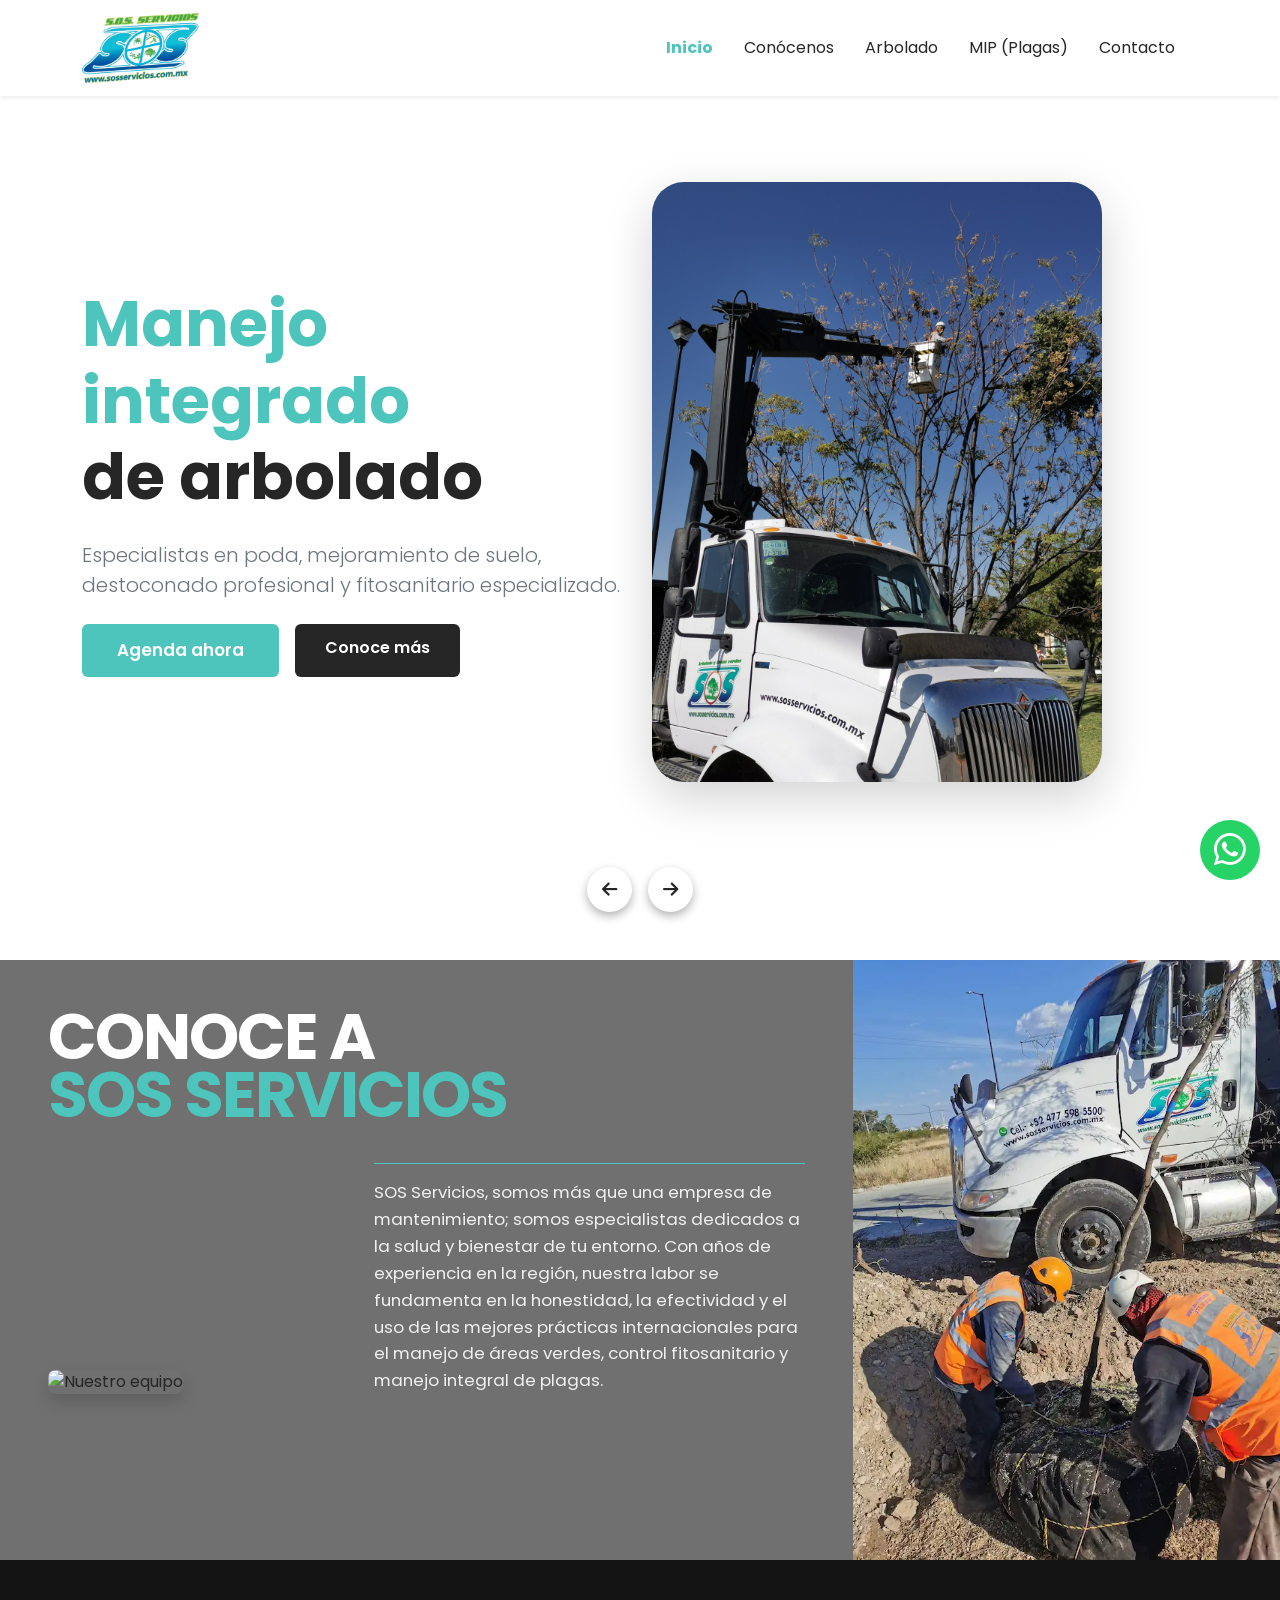
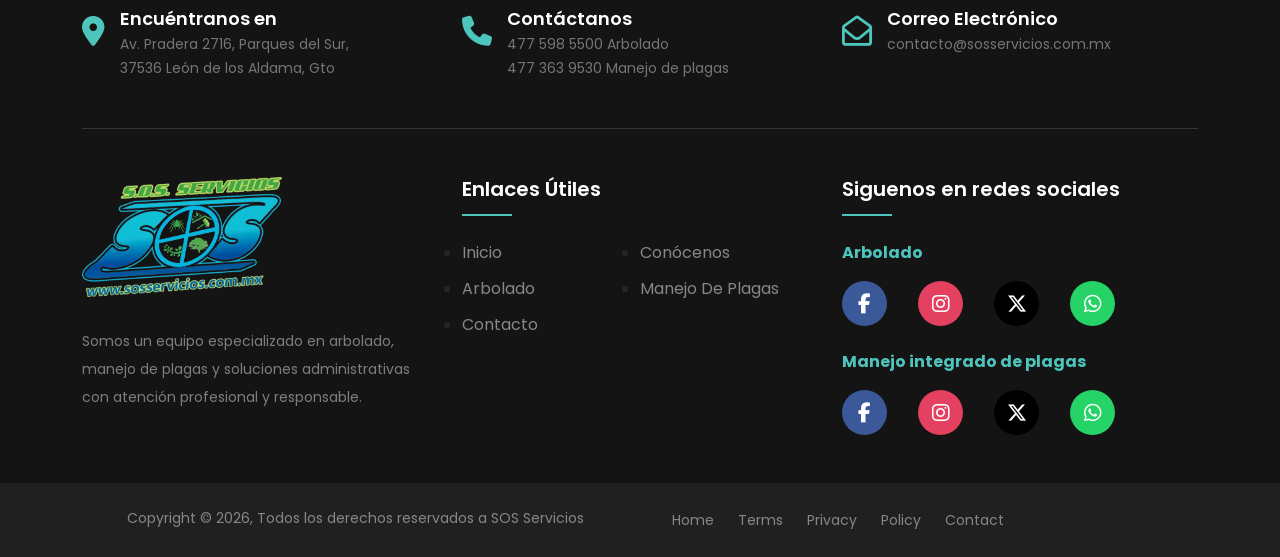
==== index.html @ 84e31ae5 "Feature: implementar menú flotante de WhatsApp modularizado" ====
<!DOCTYPE html>
<html lang="es">

<head>
    <meta charset="UTF-8">
    <meta name="viewport" content="width=device-width, initial-scale=1.0">
    <title>SOS Servicios | Especialistas en Arbolado y Plagas</title>
    <meta name="description"
        content="Expertos en manejo integrado de plagas, fumigación, poda profesional y cuidado de arbolado en León, Guanajuato. Soluciones efectivas y seguras.">
    <meta name="keywords"
        content="control de plagas leon gto, fumigaciones leon, poda de arboles leon guanajuato, endoterapia, destoconado, sos servicios">
    <meta name="author" content="SOS Servicios">

    <!-- Geo-etiquetas para posicionamiento local -->
    <meta name="geo.region" content="MX-GUA">
    <meta name="geo.placename" content="León">

    <!-- Open Graph (Para que se vea profesional al compartir por WhatsApp o Facebook) -->
    <meta property="og:title" content="SOS Servicios | Arbolado y Plagas en León, Gto.">
    <meta property="og:description"
        content="Expertos en control de plagas y cuidado de arbolado. Soluciones seguras para tu hogar o empresa en León.">
    <meta property="og:image" content="img/SOSLogoSinFondo.png">
    <meta property="og:locale" content="es_MX">
    <meta property="og:type" content="website">


    <!-- Bootstrap 5 CSS -->
    <link href="https://cdn.jsdelivr.net/npm/bootstrap@5.3.0/dist/css/bootstrap.min.css" rel="stylesheet">
    <!-- Google Fonts -->
    <link href="https://fonts.googleapis.com/css2?family=Poppins:wght@400;600;700&display=swap" rel="stylesheet">
    <!-- Font Awesome para los iconos -->
    <link rel="stylesheet" href="https://cdnjs.cloudflare.com/ajax/libs/font-awesome/6.5.1/css/all.min.css"
        integrity="sha512-DTOQO9RWCH3ppGqcWaEA1BIZOC6xxalwEsw9c2QQeAIftl+Vegovlnee1c9QX4TctnWMn13TZye+giMm8e2LwA=="
        crossorigin="anonymous" referrerpolicy="no-referrer">
    <link rel="stylesheet" href="style/css_personalizado.css">
    <!-- Link para icono de pestaña -->
    <link rel="icon" type="image/x-icon" href="img/SOSLogoSinFondo.ico">
</head>

<body>

    <!-- Navbar -->
    <div id="header-placeholder"></div>

    <!-- Hero Slider -->
    <div id="heroCarousel" class="carousel slide" data-bs-ride="carousel">
        <div class="carousel-inner">

            <!-- Slide 1: Arbolado -->
            <div class="carousel-item active">
                <div class="container py-5">
                    <div class="row align-items-center min-vh-75">
                        <div class="col-lg-6 mb-4 mb-lg-0">
                            <h1 class="display-3 fw-bold">
                                <span class="text-sos-cyan">Manejo integrado</span> <br>
                                <span class="text-sos-dark">de arbolado</span>
                            </h1>
                            <p class="lead my-4 text-secondary">Especialistas en poda, mejoramiento de suelo, 
                                destoconado profesional y fitosanitario especializado.</p>
                            <div class="d-flex gap-3">
                                <a href="https://wa.me/524775985500" class="btn btn-sos-cyan">Agenda ahora</a>
                                <a href="arbolado.html" class="btn btn-sos-dark">Conoce más</a>
                            </div>
                        </div>
                        <div class="col-lg-6">
                            <div class="image-container">
                                <img src="img/Poda_profesional_cercana.jpg" class="img-fluid rounded-sos shadow-lg"
                                    alt="Servicio de Arbolado">
                            </div>
                        </div>
                    </div>
                </div>
            </div>

            <!-- Slide 2: Control de Plagas -->
            <div class="carousel-item">
                <div class="container py-5">
                    <div class="row align-items-center min-vh-75">
                        <div class="col-lg-6 mb-4 mb-lg-0">
                            <h1 class="display-3 fw-bold">
                                <span class="text-sos-cyan">Manejo integrado</span> <br>
                                <span class="text-sos-dark">de plagas</span>
                            </h1>
                            <p class="lead my-4 text-secondary">Servicios profesionales y especializados para el manejo
                                integrado de plagas.</p>
                            <div class="d-flex gap-3">
                                <a href="https://wa.me/524773639530" class="btn btn-sos-cyan">Agenda ahora</a>
                                <a href="mip.html" class="btn btn-sos-dark">Conoce más</a>
                            </div>
                        </div>
                        <div class="col-lg-6">
                            <div class="image-container">
                                <img src="img/mip_Recurso001.png" class="img-fluid rounded-sos shadow-lg"
                                    alt="Control de Plagas">
                            </div>
                        </div>
                    </div>
                </div>
            </div>

        </div>

                    <!-- Controles Circulares -->
            <div class="container d-flex justify-content-center gap-3 pb-5">
                <button class="btn-sos-arrow" type="button" data-bs-target="#heroCarousel" data-bs-slide="prev" aria-label="Ver diapositiva anterior">
                    <i class="fa-solid fa-arrow-left"></i>
                </button>
                <button class="btn-sos-arrow" type="button" data-bs-target="#heroCarousel" data-bs-slide="next" aria-label="Ver diapositiva siguiente">
                    <i class="fa-solid fa-arrow-right"></i>
                </button>
            </div>


        <!-- Sección Conócenos -->
        <section id="conocenos" class="editorial-section">
            <div class="container-fluid p-0">
                <div class="row g-0">

                    <!-- Bloque Izquierdo (Título, Imagen Pequeña y Texto) -->
                    <div class="col-lg-8 bg-sos-dark p-5 d-flex flex-column justify-content-start">

                        <!-- Título Superior -->
                        <div class="mb-0">
                            <h2 class="editorial-title"><a href="conocenos.html"
                                    style="color: inherit; text-decoration: none;">CONOCE A <br><span
                                        class="text-sos-cyan">SOS SERVICIOS</span></a></h2>
                        </div>

                        <!-- Fila inferior: Imagen pequeña + Texto -->
                        <div class="row g-4 align-items-end mt-2">
                            <div class="col-md-5">
                                <img src="img/mip_Recurso002.png" class="img-fluid rounded-3 shadow"
                                    alt="Nuestro equipo">
                            </div>
                            <div class="col-md-7">
                                <p class="editorial-text">
                                    SOS Servicios, somos más que una empresa de mantenimiento; somos especialistas
                                    dedicados a la salud
                                    y bienestar de tu entorno. Con años de experiencia en la región, nuestra labor se
                                    fundamenta en la
                                    honestidad, la efectividad y el uso de las mejores prácticas internacionales para el
                                    manejo de
                                    áreas verdes, control fitosanitario y manejo integral de plagas.
                                </p>
                            </div>
                        </div>
                    </div>

                    <!-- Bloque Derecho (Imagen Grande) -->
                    <div class="col-lg-4">
                        <div class="editorial-img-main" style="background-image: url('img/transplante.webp');">
                        </div>
                    </div>

                </div>
            </div>
        </section>
        <!-- Fin de la sección Conócenos-->


        
    </div>

    
    <!-- footer -->
    <div id="footer-placeholder"></div>
    <div id="whatsapp-placeholder"></div>
    <!-- Bootstrap JS Bundle -->
    <script src="https://cdn.jsdelivr.net/npm/bootstrap@5.3.0/dist/js/bootstrap.bundle.min.js"></script>
    <script src="js/custom.js"></script>

</body>

</html>
---- style/css_personalizado.css ----
/* =========================================
   VARIABLES Y CONFIGURACIÓN GENERAL
   ========================================= */
:root {
    --sos-cyan: #4dc4bc;
    --sos-dark: #262626;
    --sos-gray: #707070;
}

body {
    font-family: 'Poppins', sans-serif;
    color: var(--sos-dark);
    font-size: 1rem;
    overflow-x: hidden;
    width: 100%;
}

.text-sos-cyan {
    color: var(--sos-cyan) !important;
}

.text-sos-dark {
    color: var(--sos-dark);
}

/* Contenedor de Imagen */
.rounded-sos {
    border-radius: 2rem !important;
    object-fit: cover;
}

.image-container img {
    max-height: 600px;
    width: auto;
}

.min-vh-75 {
    min-height: 75vh;
}

/* =========================================
   BOTONES
   ========================================= */
.btn-sos-cyan {
    background-color: var(--sos-cyan);
    color: white;
    padding: 14px 35px;
    border-radius: 6px;
    font-weight: 600;
    text-decoration: none;
    transition: 0.3s;
    border: none;
    font-size: 1.05rem;
}

.btn-sos-cyan:hover {
    background-color: #3ba7a0;
    color: white;
    transform: translateY(-2px);
}

.btn-sos-dark {
    background-color: var(--sos-dark);
    color: white;
    padding: 12px 30px;
    border-radius: 6px;
    font-weight: 600;
    text-decoration: none;
    transition: 0.3s;
    border: none;
}

.btn-sos-dark:hover {
    background-color: #000;
    color: white;
    transform: translateY(-2px);
}

.btn-outline-sos-cyan,
.btn-outline-sos-dark {
    border: 1px solid transparent;
    color: inherit;
    transition: 0.3s ease;
}

.btn-outline-sos-cyan {
    border-color: var(--sos-cyan);
    color: var(--sos-cyan);
    background-color: transparent;
}

.btn-outline-sos-dark {
    border-color: var(--sos-dark);
    color: var(--sos-dark);
    background-color: transparent;
}

.btn-outline-sos-cyan:hover {
    background-color: var(--sos-cyan);
    color: white;
}

.btn-outline-sos-dark:hover {
    background-color: var(--sos-dark);
    color: white;
}

/* Flechas del Carrusel */
.btn-sos-arrow {
    border: none;
    background-color: #ffffff;
    color: var(--sos-dark);
    width: 45px;
    height: 45px;
    border-radius: 50%;
    display: flex;
    align-items: center;
    justify-content: center;
    font-size: 1.1rem;
    transition: 0.3s ease;
    box-shadow: 0 4px 10px rgba(0, 0, 0, 0.3);
}

.btn-sos-arrow:hover {
    background-color: var(--sos-cyan);
    color: white;
    transform: scale(1.1);
}

/* =========================================
   NAVBAR
   ========================================= */
.navbar-brand img {
    transition: transform 0.3s;
}

.navbar-brand:hover img {
    transform: scale(1.05);
}

.nav-link {
    margin-right: 15px;
    color: var(--sos-dark) !important;
}

.nav-link.active {
    color: var(--sos-cyan) !important;
}

/* =========================================
   SECCIÓN DE SERVICIOS Y CARRUSEL 3D
   ========================================= */
.services-section {
    background-color: var(--sos-dark);
    padding: 20px 0;
    overflow-x: hidden;
}

.services-title {
    font-size: clamp(2rem, 4vw, 2.5rem);
    font-weight: 700;
    color: white;
    text-transform: uppercase;
    margin-bottom: 0 !important;
}

.services-layout {
    display: flex;
    align-items: center;
    justify-content: space-between;
    gap: 10px;
    flex-wrap: nowrap;
    padding: 0 30px 0 80px;
    width: 100%;
    overflow-x: hidden;
}

.contact-button-container {
    display: flex;
    align-items: center;
    justify-content: center;
    flex-shrink: 0;
    margin-right: 20px;
}

.carousel-3d-container {
    perspective: 1000px;
    padding: 0;
    flex: 1; 
    width: 100%; 
    max-width: 480px;
    margin-left: 30px;
}

.carousel-3d {
    position: relative;
    display: block;
    height: 520px; 
    width: 100%;
    max-width: 600px;
    margin: 0 auto;
    transform-style: preserve-3d;
    perspective: 1000px;
}

.carousel-item-3d {
    position: absolute;
    top: 0;
    left: 50%;
    width: 100%;
    max-width: 520px;
    transition: transform 0.6s ease, opacity 0.6s ease;
    cursor: pointer;
    opacity: 0;
    transform: translate3d(100px, 0, 0) scale(0.6);
    z-index: 1;
    will-change: transform, opacity;
}

.carousel-item-3d.active {
    position: absolute;
    top: 0;
    left: 50%;
    opacity: 1;
    transform: translate3d(-50%, 0, 0) scale(1);
    z-index: 3;
}

.carousel-item-3d.prev {
    top: 0;
    left: 50%;
    transform: translate3d(-100%, 0, 0) scale(0.75);
    opacity: 0.7;
    z-index: 2;
}

.carousel-item-3d.next {
    top: 0;
    left: 50%;
    transform: translate3d(0, 0, 0) scale(0.75);
    opacity: 0.7;
    z-index: 2;
}

.service-card-3d {
    background-color: white;
    border-radius: 10px;
    overflow: hidden;
    box-shadow: 0 5px 15px rgba(0,0,0,0.2);
    transition: all 0.3s ease;
    display: flex;
    flex-direction: column;
    width: 100%;
    max-width: 520px;
    height: 500px;
    position: relative;
    align-items: center;
    justify-content: flex-end;
}

.service-card-3d::before {
    content: '';
    position: absolute;
    top: 0;
    left: 0;
    right: 0;
    bottom: 0;
    background: linear-gradient(to bottom, rgba(0, 0, 0, 0), rgba(0, 0, 0, 0.3));
    z-index: 2;
}

.service-card-3d::after {
    display: none;
}

.service-card-info {
    position: absolute;
    bottom: 15px;
    left: 20px;
    right: 20px;
    padding: 18px 16px;
    box-sizing: border-box;
    background-color: rgba(255, 255, 255, 0.96);
    border-radius: 12px;
    z-index: 3;
    display: flex;
    flex-direction: column;
    justify-content: center;
    gap: 8px;
    box-shadow: 0 10px 20px rgba(0, 0, 0, 0.12);
    width: calc(100% - 40px);
    min-height: 100px;
    overflow: visible;
}

.carousel-item-3d[data-index="1"] .service-card-info,
.carousel-item-3d[data-index="3"] .service-card-info {
    top: 15px;
    bottom: auto;
}

.service-card-title,
.service-card-text {
    word-break: break-word;
    overflow-wrap: anywhere;
}

.service-card-text {
    font-size: 0.9rem;
    color: var(--sos-dark);
    line-height: 1.5;
    padding: 0;
    margin: 0;
    display: block;
    overflow: visible;
    text-align: center;
    position: relative;
    z-index: 3;
}

/* Modificadores por data-index */
.service-card-3d.caption-top {
    top: 0 !important;
    bottom: auto !important;
    margin-top: 15px !important;
}
.carousel-item-3d[data-index="1"] .service-card-3d,
.carousel-item-3d[data-index="3"] .service-card-3d {
    justify-content: flex-start;
}
.carousel-item-3d[data-index="1"] .service-card-3d::after,
.carousel-item-3d[data-index="3"] .service-card-3d::after {
    bottom: auto;
    top: 15px;
}
.carousel-item-3d[data-index="1"] .service-card-title,
.carousel-item-3d[data-index="1"] .service-card-text,
.carousel-item-3d[data-index="3"] .service-card-title,
.carousel-item-3d[data-index="3"] .service-card-text {
    padding-top: 20px;
}

.carousel-item-3d.active .service-card-3d {
    box-shadow: 0 20px 50px rgba(77, 196, 188, 0.3);
}

.service-image {
    position: absolute;
    top: 0;
    left: 0;
    width: 100%;
    height: 100%;
    object-fit: cover;
    background-color: var(--sos-gray);
    z-index: 1;
    border-radius: 10px;
}

.service-card-title {
    font-size: 1.2rem;
    font-weight: 700;
    color: var(--sos-dark);
    margin: 0;
    text-align: center;
    position: relative;
    z-index: 3;
    padding: 0 8px;
    width: 100%;
    word-break: break-word;
    overflow-wrap: anywhere;
}

.service-card-text {
    font-size: 0.9rem;
    color: var(--sos-dark);
    line-height: 1.4;
    padding: 0 8px;
    margin: 0;
    overflow: hidden;
    display: -webkit-box;
    -webkit-line-clamp: 2;
    line-clamp: 2;
    -webkit-box-orient: vertical;
    text-align: center;
    position: relative;
    z-index: 3;
    word-break: break-word;
    overflow-wrap: anywhere;
}

@media (max-width: 768px) {
    .service-card-info {
        left: 10px;
        right: 10px;
        bottom: 10px;
        padding: 12px;
    }

    .service-card-title {
        font-size: 1.05rem;
    }

    .service-card-text {
        font-size: 0.8rem;
        display: -webkit-box;
        -webkit-line-clamp: 3;
        line-clamp: 3;
        -webkit-box-orient: vertical;
    }
}

/* =========================================
   SECCIÓN DESPLEGABLE MIP (ACUARELA)
   ========================================= */
.cursor-pointer {
    cursor: pointer;
    transition: transform 0.3s ease, box-shadow 0.3s ease, border 0.3s ease;
    border: 2px solid transparent;
}

.cursor-pointer:hover {
    transform: translateY(-5px);
    box-shadow: 0 15px 30px rgba(77, 196, 188, 0.15) !important;
    border-color: var(--sos-cyan);
}

.detalle-servicio-wrapper {
    background-image: url('../img/fondoAcuarelaAzul.jpg');
    background-size: cover;
    background-position: center;
    padding: 80px 0;
    animation: fadeIn 0.6s ease-in-out;
    width: 100%;
}

.detalle-titulo {
    color: var(--sos-cyan);
    font-size: clamp(2.2rem, 4vw, 3.5rem); /* Tamaño reducido */
    font-weight: 700;
    text-align: center;
    margin-bottom: 50px;
}

.detalle-fila {
    display: flex;
    align-items: center;
    justify-content: center;
    gap: 40px;
    margin-bottom: 50px;
}

.detalle-fila.inversa {
    flex-direction: row-reverse;
}

.detalle-imagen {
    width: 320px;
    height: 320px;
    border-radius: 50%;
    object-fit: cover;
    box-shadow: 0 10px 25px rgba(0,0,0,0.15);
    border: 6px solid rgba(255, 255, 255, 0.6);
    flex-shrink: 0;
}

.detalle-texto {
    flex: 1;
    max-width: 600px;
    font-size: 1.05rem; /* Tamaño de fuente normalizado */
    color: var(--sos-dark);
    line-height: 1.7;
    font-weight: 500;
}

@keyframes fadeIn {
    from { opacity: 0; transform: translateY(-20px); }
    to { opacity: 1; transform: translateY(0); }
}

/* =========================================
   SECCIÓN CONOCENOS (STORY & EDITORIAL)
   ========================================= */
.editorial-section {
    background-color: var(--sos-gray);
}

.story-section {
    background-color: #ffffff;
    color: var(--sos-dark);
}

.story-section .hero-title {
    font-size: clamp(2rem, 4vw, 2.8rem);
    font-weight: 700;
    color: var(--sos-dark);
    letter-spacing: -1px;
}

.story-section .hero-sublead {
    color: var(--sos-gray);
    margin-top: .2rem;
}

.hero-banner {
    width: 360px;
    height: 110px;
    background-size: contain;
    background-repeat: no-repeat;
    background-position: center;
    border-radius: 1.25rem;
    box-shadow: 0 10px 30px rgba(0,0,0,0.08);
    flex-shrink: 0;
}

.about-box {
    background: linear-gradient(180deg, var(--sos-dark) 0%, rgba(38,38,38,0.95) 100%);
    color: #fff;
    border-left: 6px solid var(--sos-cyan);
}

.about-box h6 {
    color: #fff;
    font-weight: 700;
}

.stats-row {
    background: #fff;
    border: 1px solid #ececec;
}

.stat { flex: 1; }
.stat-num { font-size: 1.6rem; font-weight: 700; }
.stat-label { color: var(--sos-gray); font-size: 0.9rem; }

.card-title { font-weight: 700; color: var(--sos-dark); }

.editorial-title {
    font-size: clamp(2.5rem, 5vw, 4.5rem);
    font-weight: 700;
    line-height: 0.9;
    letter-spacing: -2px;
    color: white;
    text-transform: uppercase;
}

.editorial-text {
    color: #f0f0f0;
    font-size: 1.05rem;
    line-height: 1.6;
    margin: 0;
    text-align: left;
    border-top: 1px solid var(--sos-cyan);
    padding-top: 15px;
}

.editorial-img-main {
    width: 100%;
    height: 100%;
    min-height: 600px;
    background-size: cover;
    background-position: center;
}

/* =========================================
   PÁGINA DE CONTACTO Y TARJETAS
   ========================================= */
.contact-hero { background-color: #ffffff; }
.contact-areas { background-color: #ffffff; }
.contact-card { border-radius: 1.5rem; border: none; }
#seccion-finanzas { scroll-margin-top: 100px; }
#seccion-recursos-humanos { scroll-margin-top: 100px; }

.icon-box {
    width: 50px;
    height: 50px;
    border-radius: 14px;
    display: inline-flex;
    align-items: center;
    justify-content: center;
    font-size: 1.2rem;
    color: var(--sos-cyan);
    background-color: rgba(77, 196, 188, 0.12);
}

.contact-list li {
    padding: 0.7rem 0;
    border-bottom: 1px solid #ececec;
    color: var(--sos-dark);
}
.contact-list li:last-child { border-bottom: none; }


/* =========================================
   FOOTER
   ========================================= */
ul { margin: 0px; padding: 0px; }
.footer-section { background: #151414; position: relative; }
.footer-cta { border-bottom: 1px solid #373636; }
.single-cta i { color: var(--sos-cyan); font-size: 30px; float: left; margin-top: 8px; }
.cta-text { padding-left: 15px; display: inline-block; }
.cta-text h4 { color: #fff; font-size: 18px; font-weight: 600; margin-bottom: 2px; }
.cta-text span { color: #757575; font-size: 14px; }
.footer-content { position: relative; z-index: 2; }
.footer-logo { margin-bottom: 30px; }
.footer-logo img { max-width: 200px; }
.footer-text p { margin-bottom: 14px; font-size: 14px; color: #7e7e7e; line-height: 28px; }
.footer-social-icon span { color: #fff; display: block; font-size: 20px; font-weight: 700; margin-bottom: 20px; }
.footer-social-icon a { color: #fff; font-size: 16px; margin-right: 15px; }
.footer-social-icon i {
    height: 45px;
    width: 45px;
    text-align: center;
    line-height: 45px;
    border-radius: 50%;
    color: white;
    font-size: 20px;
}

.facebook-bg { background: #3B5998; color: white; }
.twitter-bg { background: #000000; color: white; }
.instagram-bg { background: #E4405F; color: white; }
.whatsapp-bg { background: #25D366; color: white; }

.footer-widget-heading h3 { color: #fff; font-size: 20px; font-weight: 600; margin-bottom: 40px; position: relative; }
.footer-widget-heading h3::before { content: ""; position: absolute; left: 0; bottom: -15px; height: 2px; width: 50px; background: var(--sos-cyan); }
.footer-widget ul li { float: left; width: 50%; margin-bottom: 12px; }
.footer-widget ul li a { color: #878787; text-transform: capitalize; text-decoration: none;}
.footer-widget ul li a:hover { color: var(--sos-cyan); }
.copyright-area { background: #202020; padding: 25px 0; }
.copyright-text p { margin: 0; font-size: 14px; color: #878787; }
.copyright-text p a { color: var(--sos-cyan); }
.footer-menu li { display: inline-block; margin-left: 20px; }
.footer-menu li a { font-size: 14px; color: #878787; text-decoration: none;}
.footer-menu li:hover a { color: var(--sos-cyan); }

/* =========================================
   CARRUSEL "TRABAJAMOS CON"
   ========================================= */
.carousel-container {
    width: 100%;
    overflow: hidden;
    background: #fff;
    border-radius: 8px;
    box-shadow: 0 4px 15px rgba(0, 0, 0, 0.08);
}

.carousel-wrapper {
    width: 100%;
    height: 100px;
    display: flex;
    align-items: center;
    position: relative;
    overflow: hidden;
}

.carousel-slide {
    height: 100px;
    display: flex;
    align-items: center;
    animation: slideshow 20s linear infinite;
    white-space: nowrap;
}

.carousel-slide img {
    height: 70px;
    padding: 0 30px;
    object-fit: contain;
}

@keyframes slideshow {
    0% {
        transform: translatex(0);
    }
    100% {
        transform: translatex(-100%);
    }
}

.carousel-container::before,
.carousel-container::after {
    height: 100px;
    width: 200px;
    position: absolute;
    content: "";
    z-index: 10;
    top: 0;
}

.carousel-container::before {
    left: 0;
    background: linear-gradient(to right, #fff 0%, rgba(255, 255, 255, 0) 100%);
}

.carousel-container::after {
    right: 0;
    background: linear-gradient(to right, rgba(255, 255, 255, 0) 0%, #fff 100%);
}

/* Título centrado en cyan para el carrusel */
.carousel-container + .section-title,
.carousel-container ~ .section-title {
    text-align: center;
    color: var(--sos-cyan);
}


/* =========================================
   MEDIA QUERIES (RESPONSIVO PARA MÓVILES)
   ========================================= */

@media (max-width: 991px) {
    /* Ajustes intermedios para Tablets */
    .detalle-fila, .detalle-fila.inversa {
        flex-direction: column;
        text-align: center;
        gap: 25px;
    }
    .detalle-imagen {
        width: 260px;
        height: 260px;
    }
    .hero-banner { width: 100%; height: 220px; }
    .stats-row { flex-direction: column; gap: 12px; }
    .stat { text-align: left; }
    .editorial-title { font-size: 3rem; }
    .editorial-img-main { height: 450px; }
}

@media (max-width: 768px) {
    /* Ajustes del Carrusel 3D para celulares */
    .services-layout {
        flex-direction: column;
        gap: 20px;
        padding: 0 15px; /* Quitamos el padding lateral excesivo */
    }
    
    .contact-button-container {
        order: 2;
        margin-right: 0;
        width: 100%;
    }
    
    .contact-button-container .btn {
        width: 100%; /* Botón de contacto ocupa todo el ancho */
    }

    .carousel-3d-container {
        order: 1;
        max-width: 100%;
        margin-left: 0;
        width: 100%;
    }

    .carousel-3d {
        height: 420px; /* Reducimos la altura del contenedor principal */
        max-width: 100%;
    }

    .service-card-3d {
        height: 400px; /* Tarjetas más pequeñas */
    }

    .service-card-3d::after {
        display: none !important;
    }

    /* Reducimos la traslación de las tarjetas laterales para que no se salgan de la pantalla */
    .carousel-item-3d.prev {
        transform: translateX(-90px) scale(0.85); 
    }

    .carousel-item-3d.next {
        transform: translateX(90px) scale(0.85);
    }
    
    /* Sección Acuarela en Celulares */
    .detalle-servicio-wrapper {
        padding: 50px 15px; /* Quitamos el espacio en blanco sobrante */
    }
    
    .detalle-imagen {
        width: 220px;
        height: 220px;
    }
    
    .detalle-texto {
        font-size: 0.95rem; /* Texto ligeramente más pequeño para lectura cómoda */
    }
}

@media (max-width: 480px) {
    /* Ajustes finales para pantallas muy pequeñas (ej. iPhone SE) */
    .carousel-item-3d.prev {
        transform: translateX(-60px) scale(0.8); 
    }

    .carousel-item-3d.next {
        transform: translateX(60px) scale(0.8);
    }
}


/* ==========================================================================
   MENÚ DE WHATSAPP FLOTANTE
   ========================================================================== */

/* 1. Contenedor Principal */
.menu-btn-whatsapp {
    width: 280px;
    height: 70px;
    position: fixed;
    right: 20px;
    bottom: 20px;
    z-index: 9999;
    display: flex;
    flex-direction: column;
    align-items: flex-end;
    justify-content: flex-end;
    padding: 0;
}

/* 2. Área de "puente" para mantener el hover activo */
.menu-btn-whatsapp::before {
    content: "";
    position: absolute; 
    bottom: 0;
    right: 0;
    width: 100%;
    height: 190px; /* Cubre el espacio vacío entre los botones para no perder el foco */
    background: transparent; 
    z-index: 1; 
}

/* 3. Botón Principal (Verde) */
.botonF1.main-whatsapp-btn {
    width: 60px;
    height: 60px;
    border-radius: 50%;
    background-color: #25D366;
    color: white;
    border: none;
    display: flex;
    align-items: center;
    justify-content: center;
    position: relative;
    z-index: 10;
    cursor: pointer;
    font-size: 32px;
    animation: breathe 2s ease-in-out infinite;
    transition: background-color 0.3s ease, transform 0.3s ease;
    outline: none !important;
    -webkit-tap-highlight-color: transparent;
}

.main-whatsapp-btn i {
    z-index: 10;
    color: #fff;
    display: inline-block;
    animation: beat 2s ease-in-out infinite;
    pointer-events: none; 
}

/* 4. Botones Desplegados (Opciones Arbolado y MIP) */
.btn-desplegado {
    height: 45px;
    padding: 0 18px;
    border-radius: 25px;
    color: white;
    text-decoration: none;
    display: flex;
    align-items: center;
    gap: 10px;
    position: absolute;
    right: 5px;
    bottom: 10px;
    transform: scale(0);
    transform-origin: bottom right;
    transition: all 0.4s cubic-bezier(0.68, -0.55, 0.27, 1.55);
    opacity: 0;
    box-shadow: 0 3px 8px rgba(0,0,0,0.2);
    z-index: 9;
}

.texto-btn {
    font-size: 14px;
    font-weight: 600;
    white-space: nowrap;
}

/* Colores de marca por servicio */
.botonF1-extra { background-color: #128C7E; } /* Arbolado (WhatsApp oscuro) */
.botonF2 { background-color: var(--sos-cyan); } /* MIP (Usando la variable del proyecto) */

/* 5. Lógica de Apertura (Hover) */
.menu-btn-whatsapp:hover .btn-desplegado {
    transform: scale(1);
    opacity: 1;
}

.menu-btn-whatsapp:hover .botonF1-extra { bottom: 80px; }
.menu-btn-whatsapp:hover .botonF2 { bottom: 135px; }

/* Pausar animaciones del botón principal al abrir el menú */
.menu-btn-whatsapp:hover .main-whatsapp-btn {
    animation-play-state: paused;
    box-shadow: 0 4px 15px rgba(0,0,0,0.3) !important;
}

.menu-btn-whatsapp:hover .main-whatsapp-btn i {
    animation-play-state: paused;
}

.main-whatsapp-btn:focus, 
.main-whatsapp-btn:active {
    box-shadow: 0 0 0 0 rgba(37, 211, 102, 0.5); 
}

/* 6. Animaciones (Keyframes) */
@keyframes breathe {
    0% { box-shadow: 0 0 0 0 rgba(37, 211, 102, 0.5); }
    70% { box-shadow: 0 0 0 15px rgba(37, 211, 102, 0); }
    100% { box-shadow: 0 0 0 0 rgba(0, 0, 0, 0); }
}

@keyframes beat {
    0% { transform: scale(1); }
    50% { transform: scale(1.12); }
    100% { transform: scale(1); }
}

/* 7. Diseño Responsivo */
@media (max-width: 768px) {
    .menu-btn-whatsapp {
        right: 15px;
        bottom: 15px;
        width: 230px;
    }
    .botonF1.main-whatsapp-btn {
        width: 55px;
        height: 55px;
        font-size: 28px;
    }
}
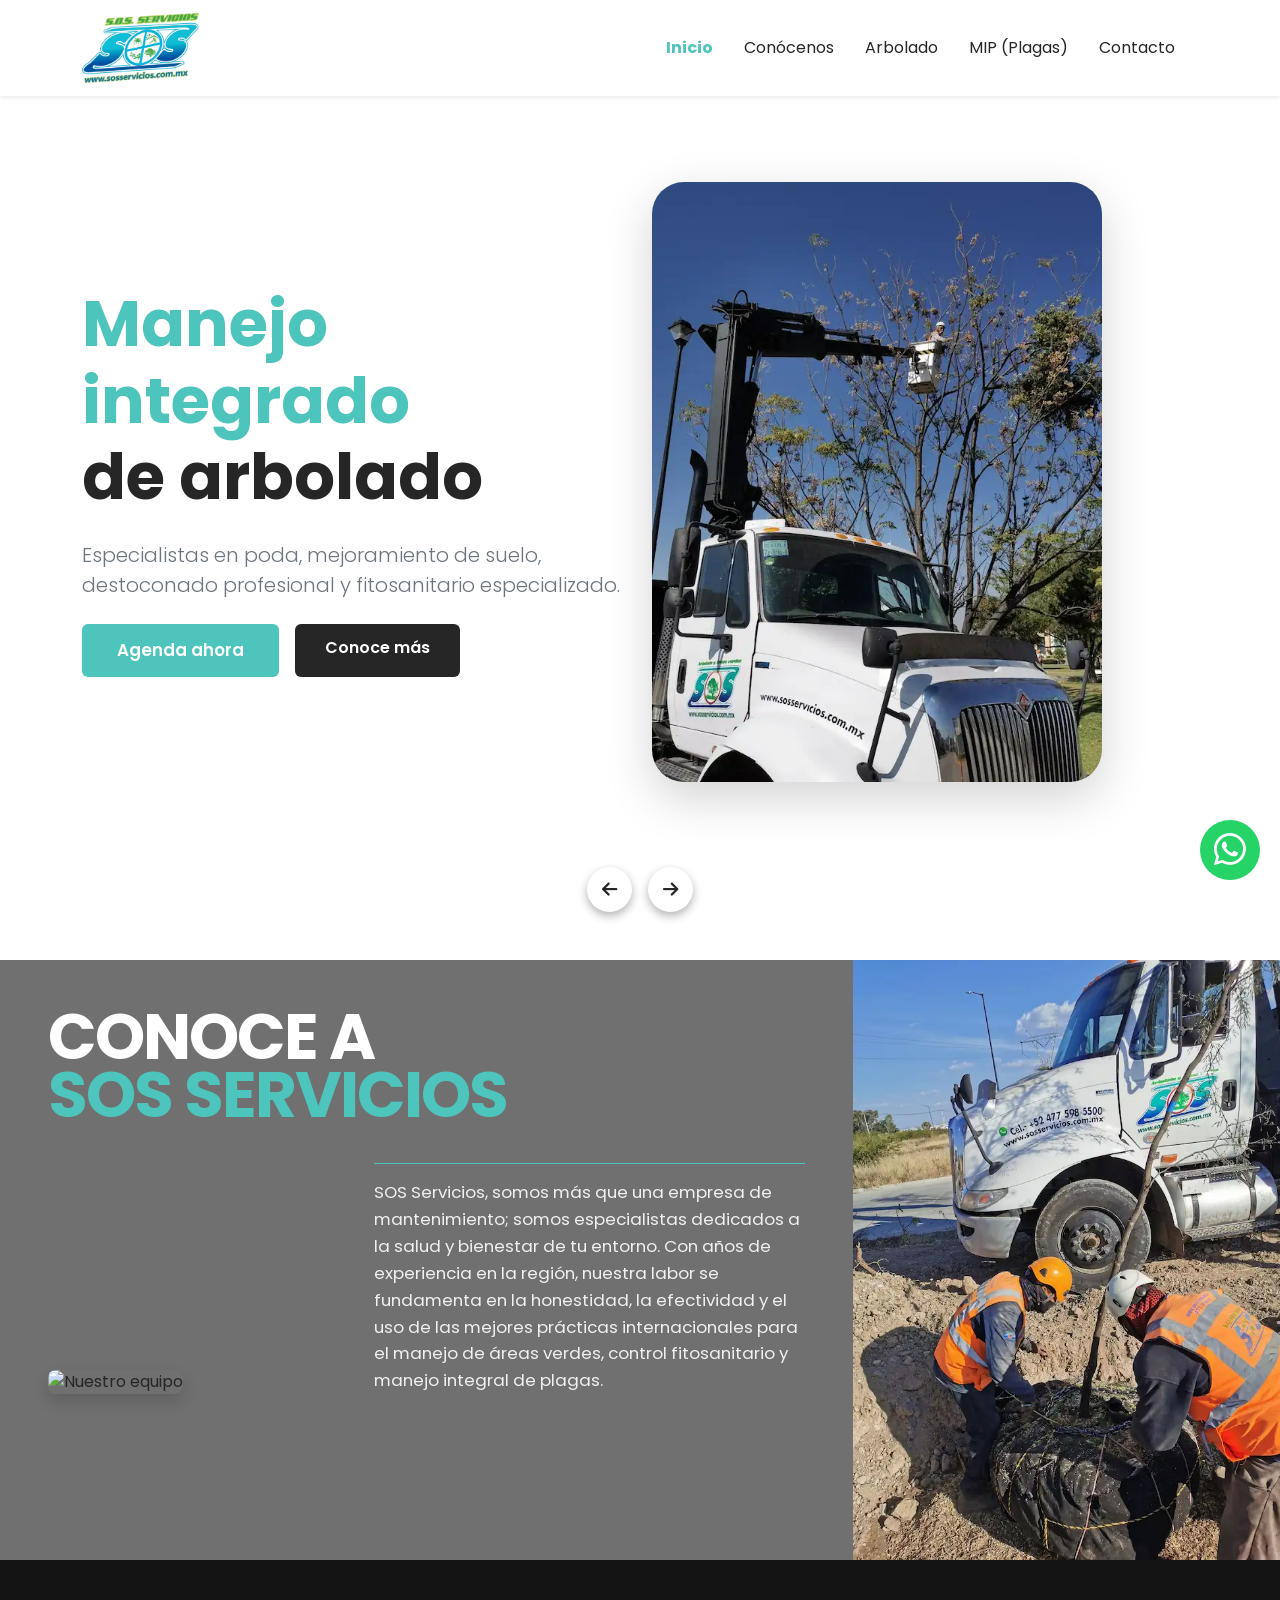
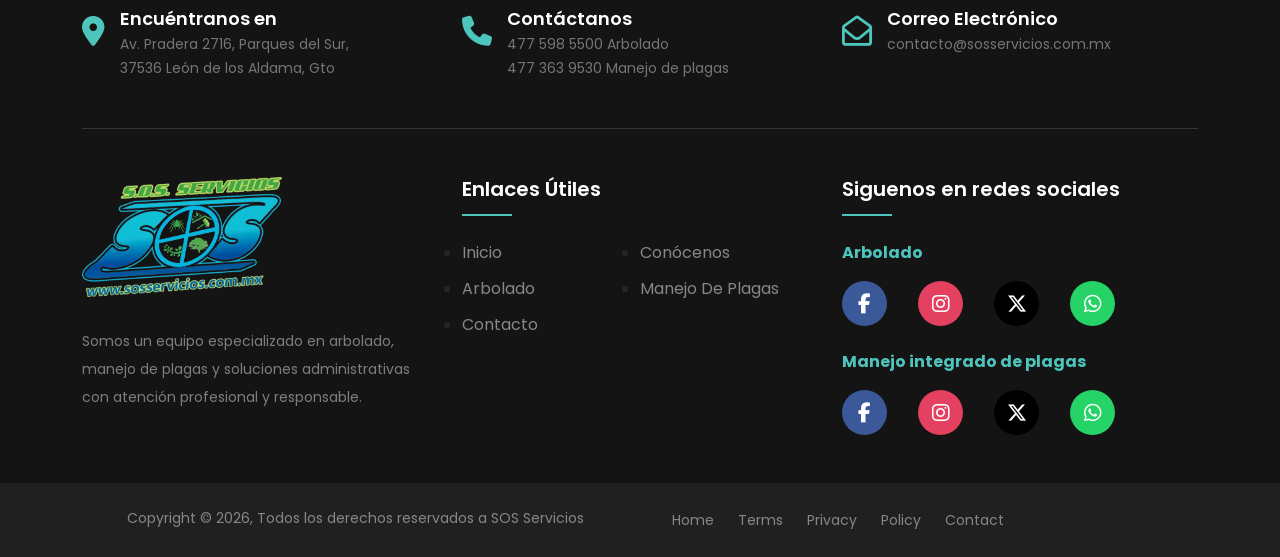
==== commit f7dcc0fe: "Actualizacion de formatos en imagenes" ====
--- a/index.html
+++ b/index.html
@@ -64,7 +64,7 @@
                         </div>
                         <div class="col-lg-6">
                             <div class="image-container">
-                                <img src="img/Poda_profesional_cercana.jpg" class="img-fluid rounded-sos shadow-lg"
+                                <img src="img/Poda_profesional_cercana.webp" class="img-fluid rounded-sos shadow-lg"
                                     alt="Servicio de Arbolado">
                             </div>
                         </div>
@@ -90,7 +90,7 @@
                         </div>
                         <div class="col-lg-6">
                             <div class="image-container">
-                                <img src="img/mip_Recurso001.png" class="img-fluid rounded-sos shadow-lg"
+                                <img src="img/mip_Recurso001.webp" class="img-fluid rounded-sos shadow-lg"
                                     alt="Control de Plagas">
                             </div>
                         </div>
@@ -156,12 +156,9 @@
             </div>
         </section>
         <!-- Fin de la sección Conócenos-->
-
-
         
     </div>
-
-    
+ 
     <!-- footer -->
     <div id="footer-placeholder"></div>
     <div id="whatsapp-placeholder"></div>
--- a/style/css_personalizado.css
+++ b/style/css_personalizado.css
@@ -425,7 +425,7 @@
 }
 
 .detalle-servicio-wrapper {
-    background-image: url('../img/fondoAcuarelaAzul.jpg');
+    background-image: url('../img/fondoAcuarelaAzul.webp');
     background-size: cover;
     background-position: center;
     padding: 80px 0;
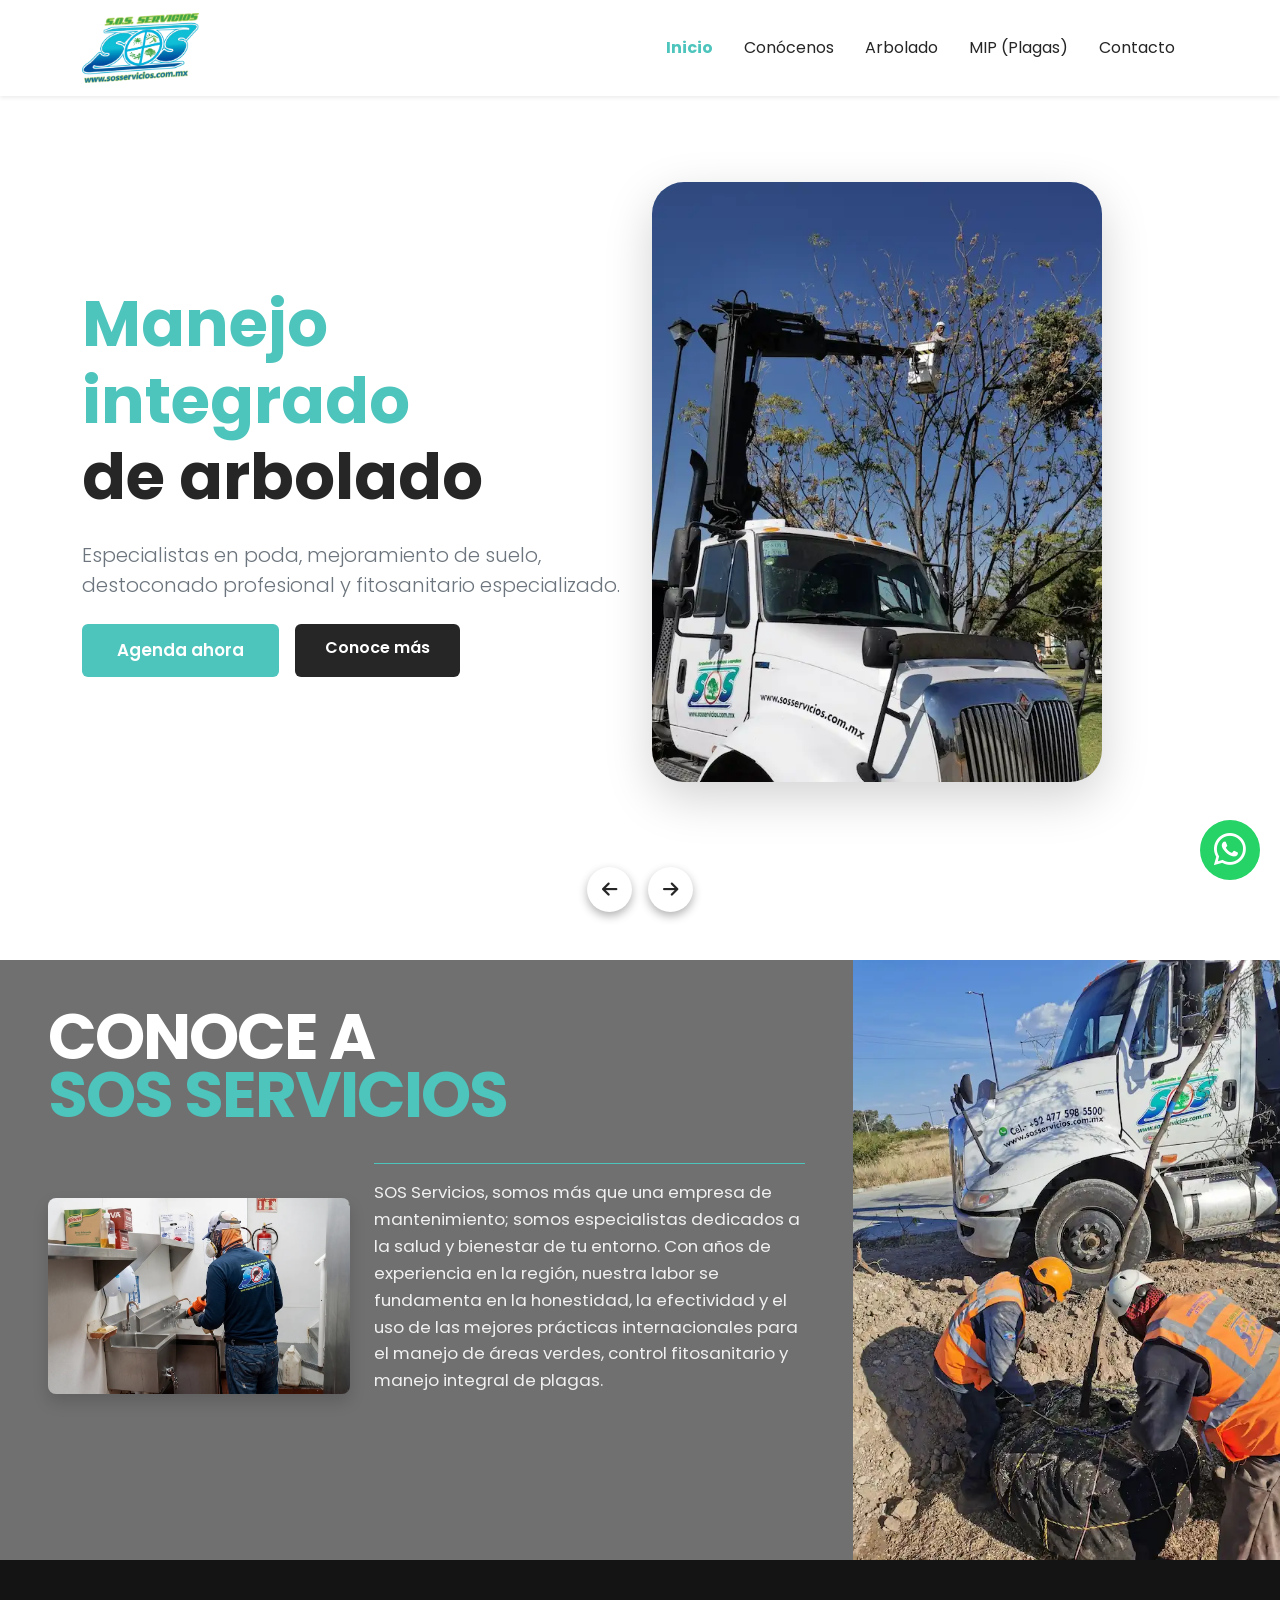
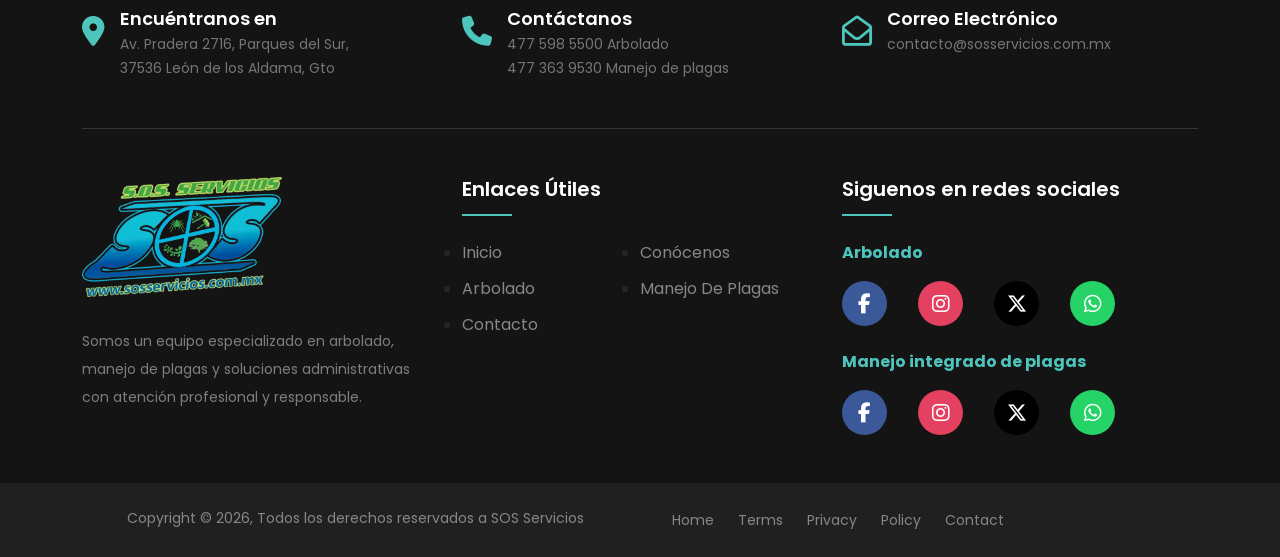
==== commit 139d5ceb: "Cambio en imagenes de brandin" ====
--- a/index.html
+++ b/index.html
@@ -129,7 +129,7 @@
                         <!-- Fila inferior: Imagen pequeña + Texto -->
                         <div class="row g-4 align-items-end mt-2">
                             <div class="col-md-5">
-                                <img src="img/mip_Recurso002.png" class="img-fluid rounded-3 shadow"
+                                <img src="img/mip_Recurso002.webp" class="img-fluid rounded-3 shadow"
                                     alt="Nuestro equipo">
                             </div>
                             <div class="col-md-7">
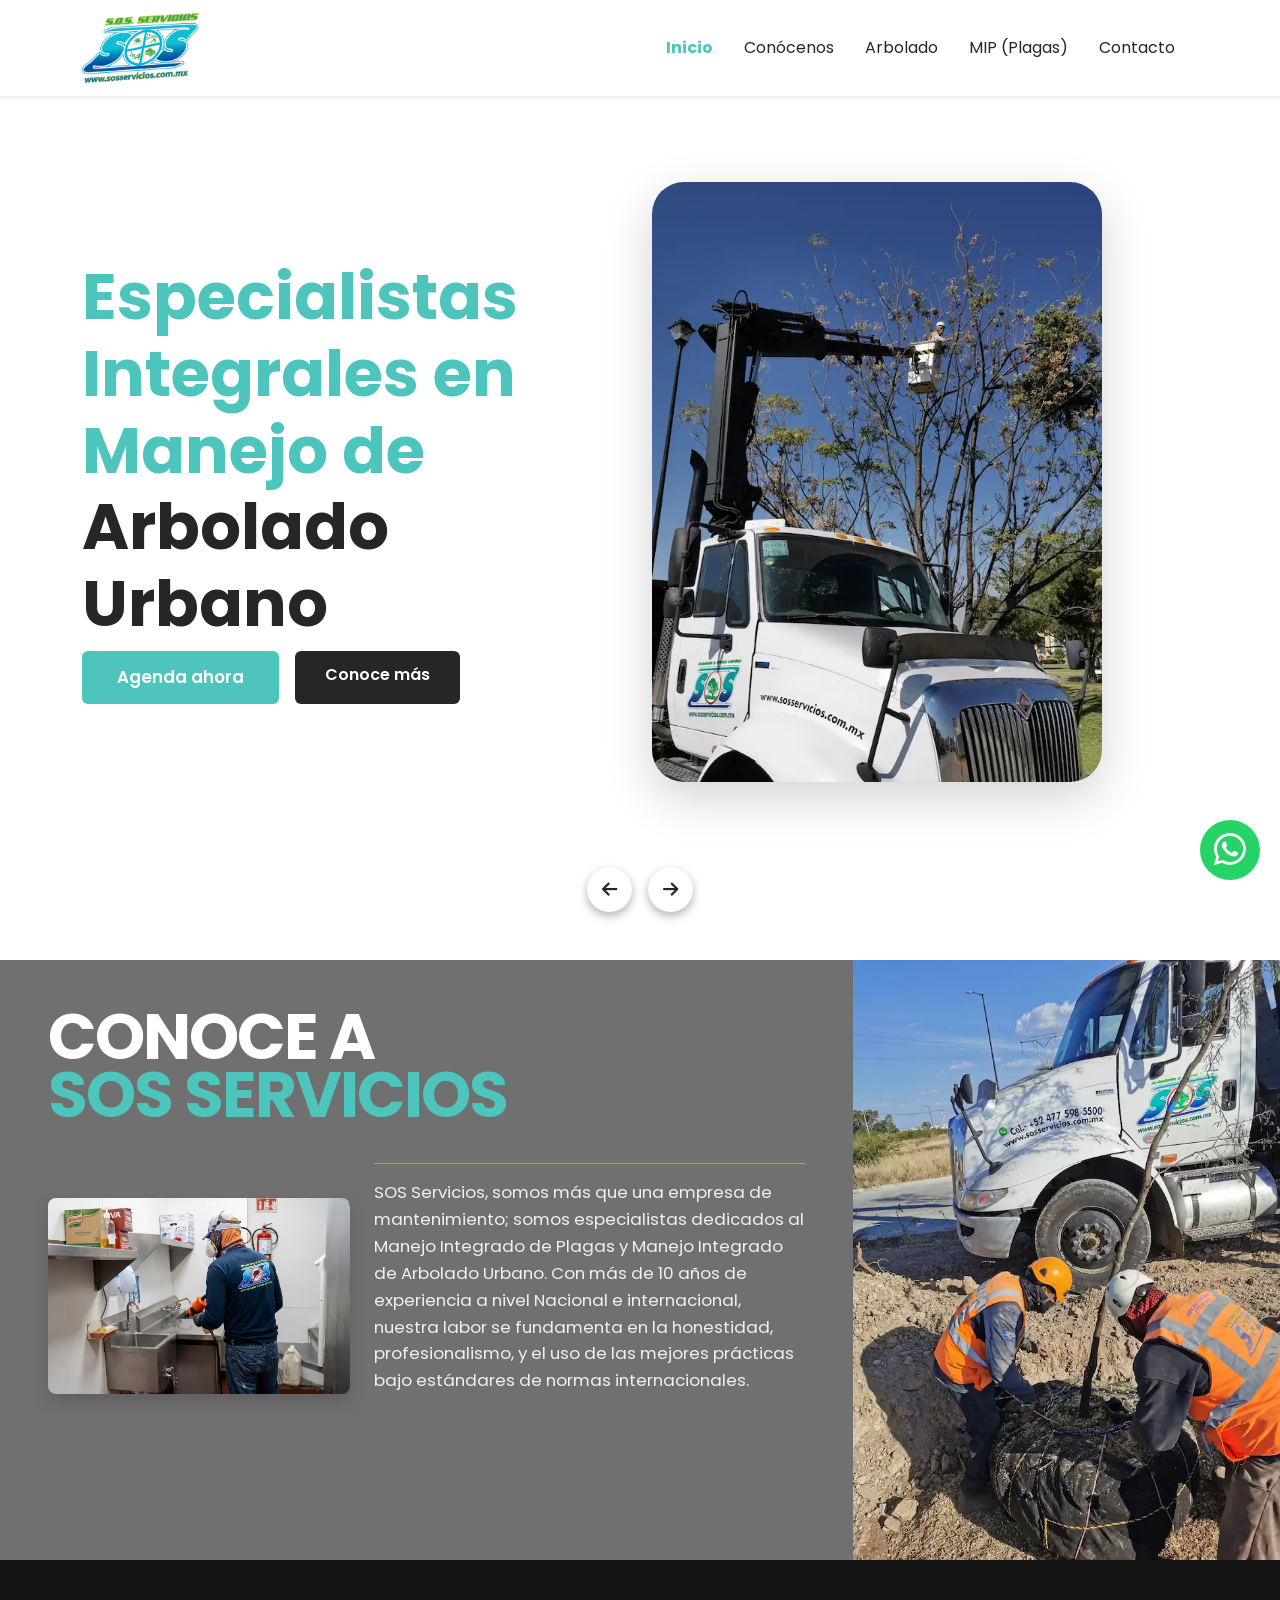
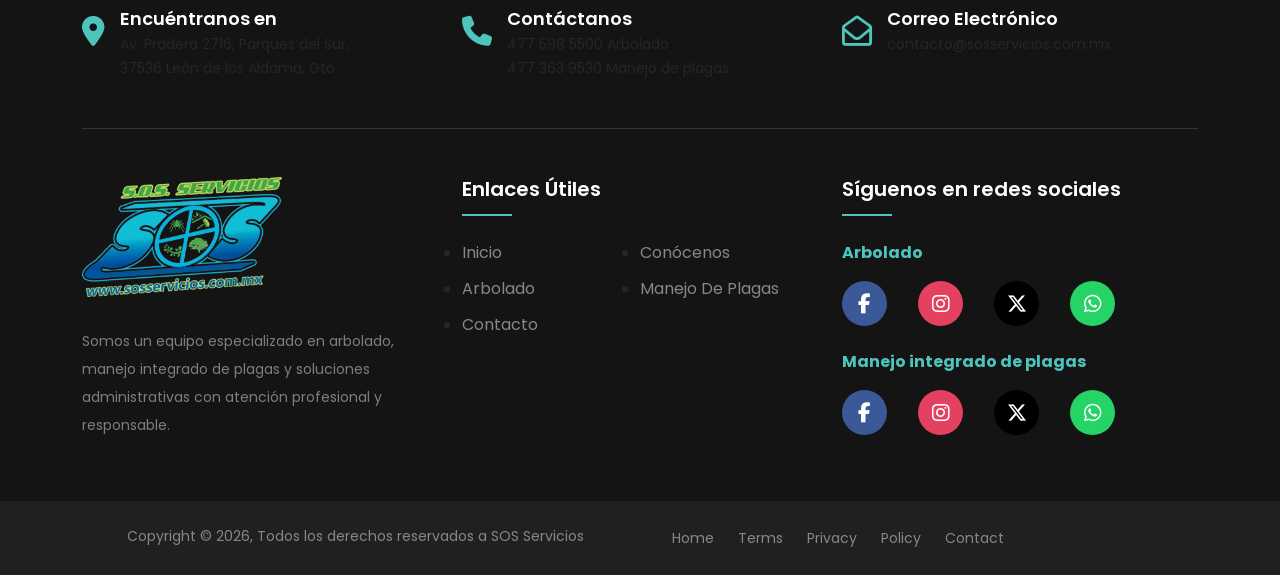
==== commit 6368f7f2: "content: Ajuste y actualización de textos en revisión" ====
--- a/index.html
+++ b/index.html
@@ -8,33 +8,51 @@
     <meta name="description"
         content="Expertos en manejo integrado de plagas, fumigación, poda profesional y cuidado de arbolado en León, Guanajuato. Soluciones efectivas y seguras.">
     <meta name="keywords"
-        content="control de plagas leon gto, fumigaciones leon, poda de arboles leon guanajuato, endoterapia, destoconado, sos servicios">
+        content="control de plagas León gto, fumigaciones León, poda de arboles León Guanajuato, endoterapia, destoconado, sos servicios">
     <meta name="author" content="SOS Servicios">
 
     <!-- Geo-etiquetas para posicionamiento local -->
     <meta name="geo.region" content="MX-GUA">
     <meta name="geo.placename" content="León">
 
-    <!-- Open Graph (Para que se vea profesional al compartir por WhatsApp o Facebook) -->
+    <!-- Open Graph (Ayuda para que se vea profesional al compartir por WhatsApp o Facebook) -->
     <meta property="og:title" content="SOS Servicios | Arbolado y Plagas en León, Gto.">
     <meta property="og:description"
         content="Expertos en control de plagas y cuidado de arbolado. Soluciones seguras para tu hogar o empresa en León.">
     <meta property="og:image" content="img/SOSLogoSinFondo.png">
     <meta property="og:locale" content="es_MX">
     <meta property="og:type" content="website">
+    
 
+    <!-- Conexiones tempranas -->
+    <link rel="preconnect" href="https://cdn.jsdelivr.net" crossorigin>
+    <link rel="preconnect" href="https://cdnjs.cloudflare.com" crossorigin>
+    <link rel="preconnect" href="https://fonts.googleapis.com">
+    <link rel="preconnect" href="https://fonts.gstatic.com" crossorigin>
 
-    <!-- Bootstrap 5 CSS -->
+    <!-- Favicon -->
+    <link rel="icon" type="image/png" href="img/favicon.png" sizes="512x512">
+    <link rel="apple-touch-icon" href="img/favicon.png">
+
+    <!-- Bootstrap 5 CSS-->
     <link href="https://cdn.jsdelivr.net/npm/bootstrap@5.3.0/dist/css/bootstrap.min.css" rel="stylesheet">
+    
     <!-- Google Fonts -->
     <link href="https://fonts.googleapis.com/css2?family=Poppins:wght@400;600;700&display=swap" rel="stylesheet">
-    <!-- Font Awesome para los iconos -->
-    <link rel="stylesheet" href="https://cdnjs.cloudflare.com/ajax/libs/font-awesome/6.5.1/css/all.min.css"
-        integrity="sha512-DTOQO9RWCH3ppGqcWaEA1BIZOC6xxalwEsw9c2QQeAIftl+Vegovlnee1c9QX4TctnWMn13TZye+giMm8e2LwA=="
-        crossorigin="anonymous" referrerpolicy="no-referrer">
+    
+    <!-- CSS Personalizado -->
     <link rel="stylesheet" href="style/css_personalizado.css">
-    <!-- Link para icono de pestaña -->
-    <link rel="icon" type="image/x-icon" href="img/SOSLogoSinFondo.ico">
+
+    <!-- Font Awesome asíncrono (Evita el bloqueo de renderizado en móviles) -->
+    <link rel="stylesheet" href="https://cdnjs.cloudflare.com/ajax/libs/font-awesome/6.5.1/css/all.min.css" 
+          integrity="sha512-DTOQO9RWCH3ppGqcWaEA1BIZOC6xxalwEsw9c2QQeAIftl+Vegovlnee1c9QX4TctnWMn13TZye+giMm8e2LwA==" 
+          crossorigin="anonymous" referrerpolicy="no-referrer"
+          media="print" onload="this.onload=null;this.media='all'">
+    <noscript>
+        <link rel="stylesheet" href="https://cdnjs.cloudflare.com/ajax/libs/font-awesome/6.5.1/css/all.min.css" 
+              integrity="sha512-DTOQO9RWCH3ppGqcWaEA1BIZOC6xxalwEsw9c2QQeAIftl+Vegovlnee1c9QX4TctnWMn13TZye+giMm8e2LwA==" 
+              crossorigin="anonymous" referrerpolicy="no-referrer">
+    </noscript>
 </head>
 
 <body>
@@ -52,11 +70,9 @@
                     <div class="row align-items-center min-vh-75">
                         <div class="col-lg-6 mb-4 mb-lg-0">
                             <h1 class="display-3 fw-bold">
-                                <span class="text-sos-cyan">Manejo integrado</span> <br>
-                                <span class="text-sos-dark">de arbolado</span>
+                                <span class="text-sos-cyan">Especialistas Integrales en Manejo de</span> <br>
+                                <span class="text-sos-dark">Arbolado Urbano</span>
                             </h1>
-                            <p class="lead my-4 text-secondary">Especialistas en poda, mejoramiento de suelo, 
-                                destoconado profesional y fitosanitario especializado.</p>
                             <div class="d-flex gap-3">
                                 <a href="https://wa.me/524775985500" class="btn btn-sos-cyan">Agenda ahora</a>
                                 <a href="arbolado.html" class="btn btn-sos-dark">Conoce más</a>
@@ -78,11 +94,9 @@
                     <div class="row align-items-center min-vh-75">
                         <div class="col-lg-6 mb-4 mb-lg-0">
                             <h1 class="display-3 fw-bold">
-                                <span class="text-sos-cyan">Manejo integrado</span> <br>
-                                <span class="text-sos-dark">de plagas</span>
+                                <span class="text-sos-cyan">Servicios profesionales y especializados para el </span> <br>
+                                <span class="text-sos-dark">Manejo Integrado de Plagas.</span>
                             </h1>
-                            <p class="lead my-4 text-secondary">Servicios profesionales y especializados para el manejo
-                                integrado de plagas.</p>
                             <div class="d-flex gap-3">
                                 <a href="https://wa.me/524773639530" class="btn btn-sos-cyan">Agenda ahora</a>
                                 <a href="mip.html" class="btn btn-sos-dark">Conoce más</a>
@@ -134,13 +148,12 @@
                             </div>
                             <div class="col-md-7">
                                 <p class="editorial-text">
-                                    SOS Servicios, somos más que una empresa de mantenimiento; somos especialistas
-                                    dedicados a la salud
-                                    y bienestar de tu entorno. Con años de experiencia en la región, nuestra labor se
-                                    fundamenta en la
-                                    honestidad, la efectividad y el uso de las mejores prácticas internacionales para el
-                                    manejo de
-                                    áreas verdes, control fitosanitario y manejo integral de plagas.
+                                    SOS Servicios, somos más que una empresa de mantenimiento;
+                                    somos especialistas dedicados al Manejo Integrado de Plagas y
+                                    Manejo Integrado de Arbolado Urbano. Con más de 10 años de
+                                    experiencia a nivel Nacional e internacional, nuestra labor se
+                                    fundamenta en la honestidad, profesionalismo, y el uso de las
+                                    mejores prácticas bajo estándares de normas internacionales.
                                 </p>
                             </div>
                         </div>
@@ -155,7 +168,7 @@
                 </div>
             </div>
         </section>
-        <!-- Fin de la sección Conócenos-->
+        <!-- Fin de la sección Conócenos(En el index)-->
         
     </div>
  
--- a/style/css_personalizado.css
+++ b/style/css_personalizado.css
@@ -599,7 +599,7 @@
 .single-cta i { color: var(--sos-cyan); font-size: 30px; float: left; margin-top: 8px; }
 .cta-text { padding-left: 15px; display: inline-block; }
 .cta-text h4 { color: #fff; font-size: 18px; font-weight: 600; margin-bottom: 2px; }
-.cta-text span { color: #757575; font-size: 14px; }
+.cta-text span { var(--sos-cyan); font-size: 14px; }
 .footer-content { position: relative; z-index: 2; }
 .footer-logo { margin-bottom: 30px; }
 .footer-logo img { max-width: 200px; }
